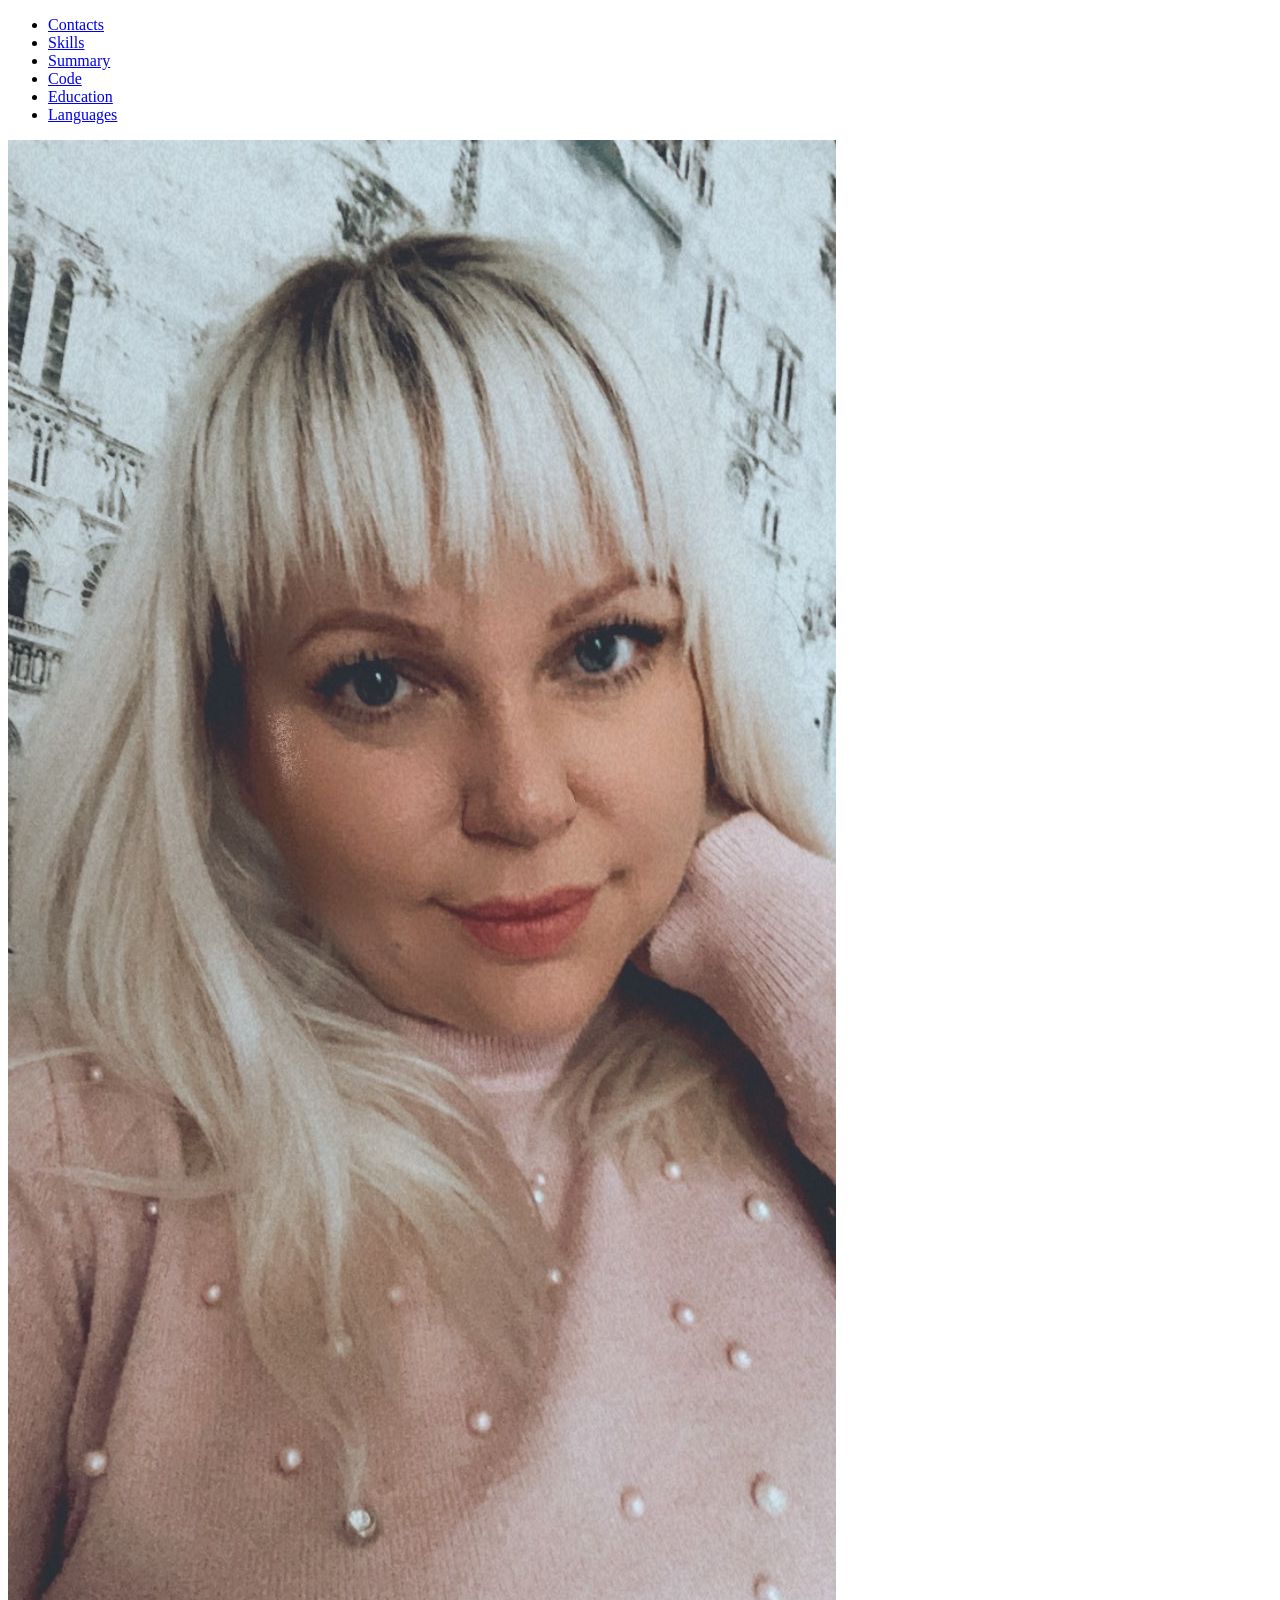
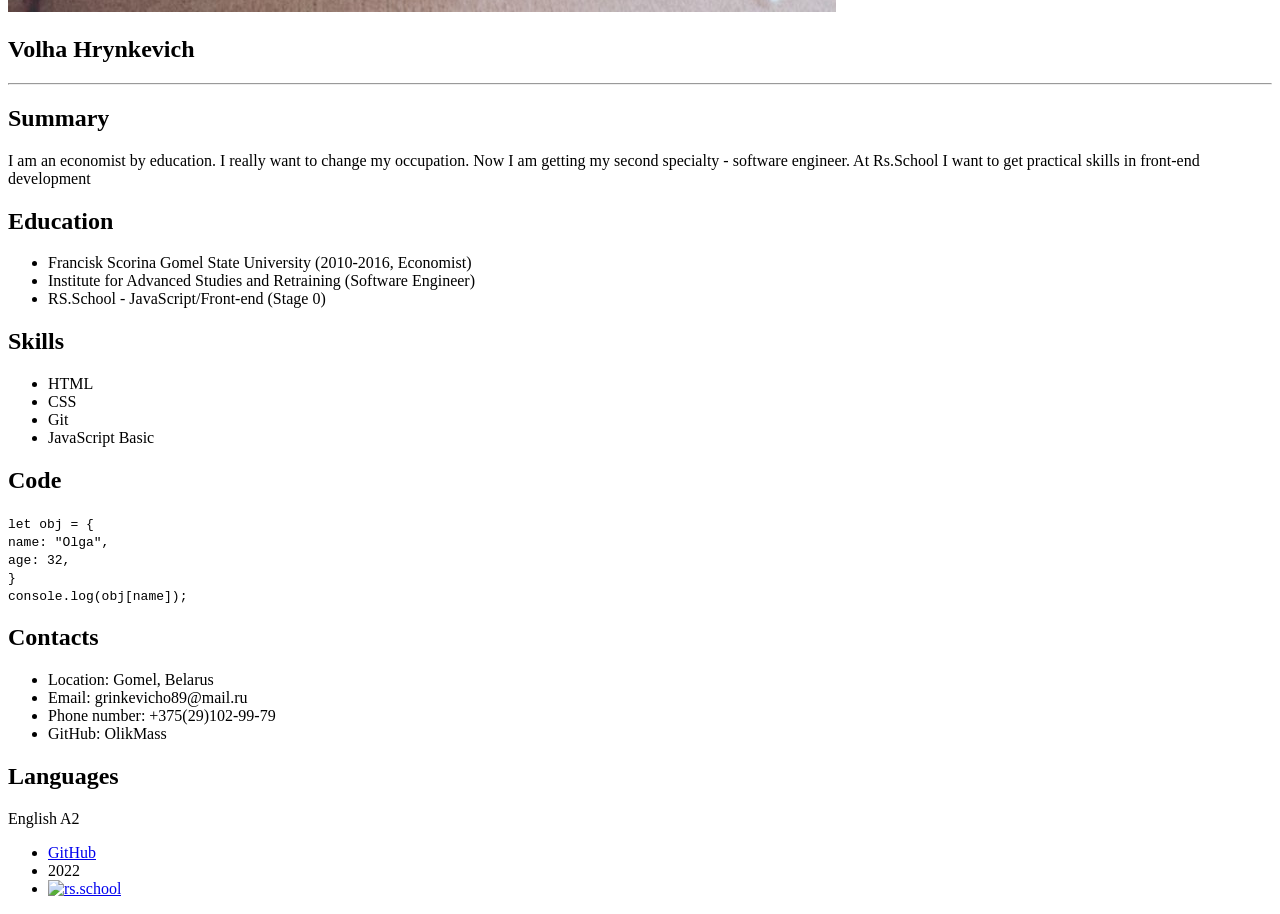
==== index.html @ 53d98a48 "feat: add html code" ====
<!DOCTYPE html>
<html lang="en">
<head>
    <meta charset="UTF-8">
    <meta http-equiv="X-UA-Compatible" content="IE=edge">
    <meta name="viewport" content="width=device-width, initial-scale=1.0">
    <link rel="stylesheet" href="style.css">
    <link rel="preconnect" href="https://fonts.gstatic.com">  
    <link href="https://fonts.googleapis.com/css2?family=Roboto:wght@100;300;500;700&display=swap" rel="stylesheet">
    <title>CV</title>
</head>
<body>
    <header>
        <div class="container">
        <nav>
            <ul class="nav-list">
                <li><a href="#contacts" class="nav-link">Contacts</a></li>
                <li><a href="#skills" class="nav-link">Skills</a></li>
                <li><a href="#summary" class="nav-link">Summary</a></li>
                <li><a href="#code" class="nav-link">Code</a></li>
                <li><a href="#education" class="nav-link">Education</a></li>
                <li><a href="#languages" class="nav-link">Languages</a></li>
            </ul>
        </nav>
        </div>
    </header>
    <main>
        <div class="container">
            <div class="photo">
                <p><img src="SWTI3677.JPG" alt="photo" class="Myphoto"></p>
            <section class="h1">
                <h1>Volha Hrynkevich</h1>
            </section>
            </div>
            <hr>
            <div class="content">
            <section>
                <h2 id="summary">Summary</h2>
                <p>I am an economist by education. I really want to change my occupation. Now I am getting my second specialty - software engineer.
                    At Rs.School I want to get practical skills in front-end development</p>
            </section>
            <section>
                <h2 id="education">Education</h2>
                <ul>
                    <li>Francisk Scorina Gomel State University (2010-2016, Economist)</li>
                    <li>Institute for Advanced Studies and Retraining (Software Engineer)</li>
                    <li>RS.School - JavaScript/Front-end (Stage 0)</li>
                </ul>
            </section>
            <section>
                <h2 id="skills">Skills</h2>
                <ul>
                    <li>HTML</li>
                    <li>CSS</li>
                    <li>Git</li>
                    <li>JavaScript Basic</li>
                </ul>
            </section>
            <section>
                <h2 id="code">Code</h2>
                <p>
                    <code>
                       let obj = { <br>
                        name: "Olga", <br>
                        age: 32, <br>
                       } <br>
                       console.log(obj[name]);
                    </code>
                </p>
            </section>
            <section>
                <h2 id="contacts">Contacts</h2>
                <ul>
                    <li>Location: Gomel, Belarus</li>
                    <li>Email: grinkevicho89@mail.ru</li>
                    <li>Phone number: +375(29)102-99-79</li>
                    <li>GitHub: OlikMass</li>
                </ul>
            </section>
            <section>
                <h2 id="languages">Languages</h2>
                <p>English A2</p>
            </section>
            </div>
        </div>
    </main>
    <footer>
        <div class="container">
            <ul class="nav-list">
                <li><a href="https://github.com/OlikMass" class="nav-link">GitHub</a></li>
                <li>2022</li>
                <li><a href="https://rs.school/js/" class="nav-link">
                    <img src="https://rs.school/images/rs_school_js.svg" alt="rs.school" class="footer">
                </a></li>
            </ul>
        </div>
    </footer>
</body>
</html>
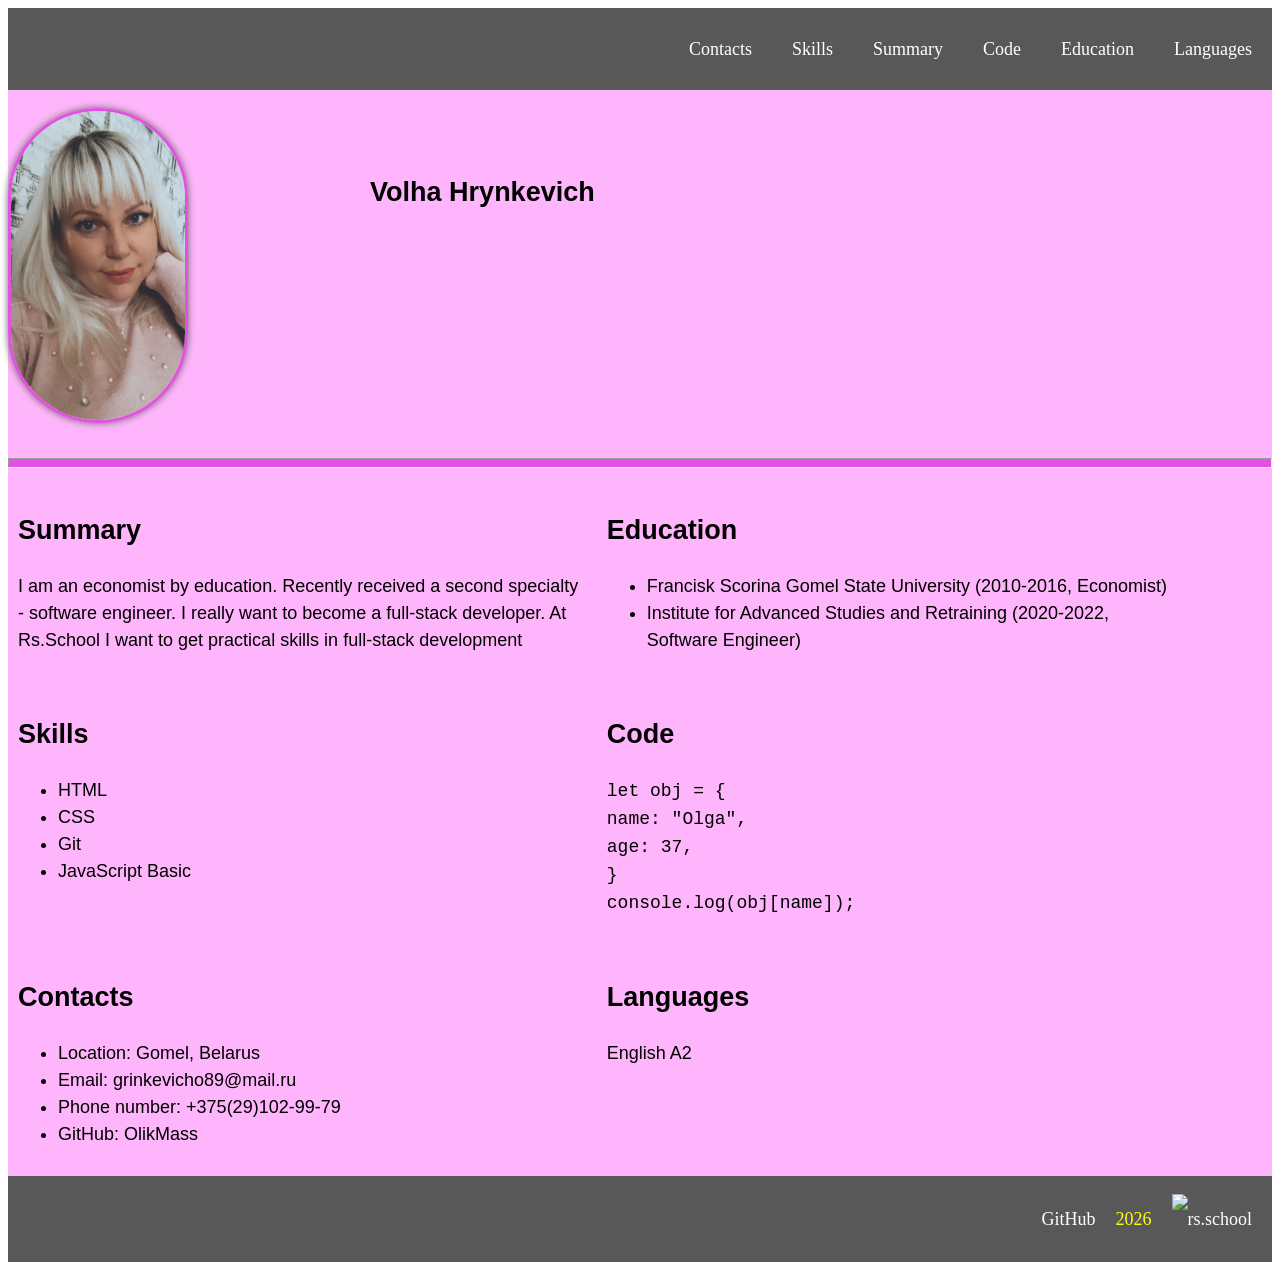
==== commit 39fdc5cf: "docs: update index.html file" ====
--- a/index.html
+++ b/index.html
@@ -2,7 +2,6 @@
 <html lang="en">
 <head>
     <meta charset="UTF-8">
-    <meta http-equiv="X-UA-Compatible" content="IE=edge">
     <meta name="viewport" content="width=device-width, initial-scale=1.0">
     <link rel="stylesheet" href="style.css">
     <link rel="preconnect" href="https://fonts.gstatic.com">  
@@ -27,7 +26,7 @@
     <main>
         <div class="container">
             <div class="photo">
-                <p><img src="SWTI3677.JPG" alt="photo" class="Myphoto"></p>
+                <p><img src="img.JPG" alt="photo" class="Myphoto"></p>
             <section class="h1">
                 <h1>Volha Hrynkevich</h1>
             </section>
@@ -36,15 +35,13 @@
             <div class="content">
             <section>
                 <h2 id="summary">Summary</h2>
-                <p>I am an economist by education. I really want to change my occupation. Now I am getting my second specialty - software engineer.
-                    At Rs.School I want to get practical skills in front-end development</p>
+                <p>I am an economist by education. Recently received a second specialty - software engineer. I really want to become a full-stack developer. At Rs.School I want to get practical skills in full-stack development</p>
             </section>
             <section>
                 <h2 id="education">Education</h2>
                 <ul>
                     <li>Francisk Scorina Gomel State University (2010-2016, Economist)</li>
-                    <li>Institute for Advanced Studies and Retraining (Software Engineer)</li>
-                    <li>RS.School - JavaScript/Front-end (Stage 0)</li>
+                    <li>Institute for Advanced Studies and Retraining (2020-2022, Software Engineer)</li>
                 </ul>
             </section>
             <section>
@@ -62,7 +59,7 @@
                     <code>
                        let obj = { <br>
                         name: "Olga", <br>
-                        age: 32, <br>
+                        age: 37, <br>
                        } <br>
                        console.log(obj[name]);
                     </code>
@@ -85,15 +82,14 @@
         </div>
     </main>
     <footer>
-        <div class="container">
-            <ul class="nav-list">
-                <li><a href="https://github.com/OlikMass" class="nav-link">GitHub</a></li>
-                <li>2022</li>
-                <li><a href="https://rs.school/js/" class="nav-link">
-                    <img src="https://rs.school/images/rs_school_js.svg" alt="rs.school" class="footer">
-                </a></li>
-            </ul>
-        </div>
-    </footer>
-</body>
-</html>+    <div class="container">
+        <ul class="nav-list">
+            <li><a href="https://github.com/OlikMass" class="nav-link">GitHub</a></li>
+            <li>2026</li>
+            <li><a href="https://rs.school/js/" class="nav-link">
+                <img src="https://rs.school/images/rs_school_js.svg" alt="rs.school" class="footer">
+            </a></li>
+        </ul>
+    </div>
+</footer>
+</body>
--- a/style.css
+++ b/style.css
@@ -0,0 +1,72 @@
+body {
+    display: flex;
+    flex-direction: column;
+    justify-content: space-between;
+  }
+  .nav-list {
+    display: flex;
+    justify-content: flex-end;
+    align-items: center;
+    list-style: none;
+  }
+  .nav-link {
+    padding: 0 20px;
+    line-height: 50px;
+    text-decoration: none;
+    color: white;
+    font-size: 18px;
+  }
+  html {
+    scroll-behavior: smooth; 
+  }
+   * {
+    box-sizing: border-box;
+  }
+  .container {
+    max-width: 1440px;
+    margin: 0 auto;
+  }
+  header {
+      background-color: rgb(88, 88, 88);
+  }
+  footer {
+      background-color: rgb(88, 88, 88);
+      color: yellow;
+      font-size: 18px;
+  }
+  main {
+    background-color: rgb(255, 181, 251);
+    font-family: 'Roboto', sans-serif;
+    font-size: 18px;
+    font-weight: 400;
+    line-height: 1.5;
+    color: #000000;
+  }
+  hr {
+      background-color: rgb(226, 81, 226);
+      height: 10px;
+  }
+  .photo {
+      display: flex;
+  }
+  .content {
+      display: flex;
+      flex-wrap: wrap;
+  }
+  section {
+      width: 45%;
+      margin: 10px;
+  }
+.Myphoto {
+    border-radius: 200px;
+    border: 3px solid rgb(226, 81, 226);
+    box-shadow: 0 0 7px #666; 
+    width: 180px;
+}
+.footer {
+    height: 35px;
+}
+.h1 {
+    text-align: center;
+    padding: 50px;
+}
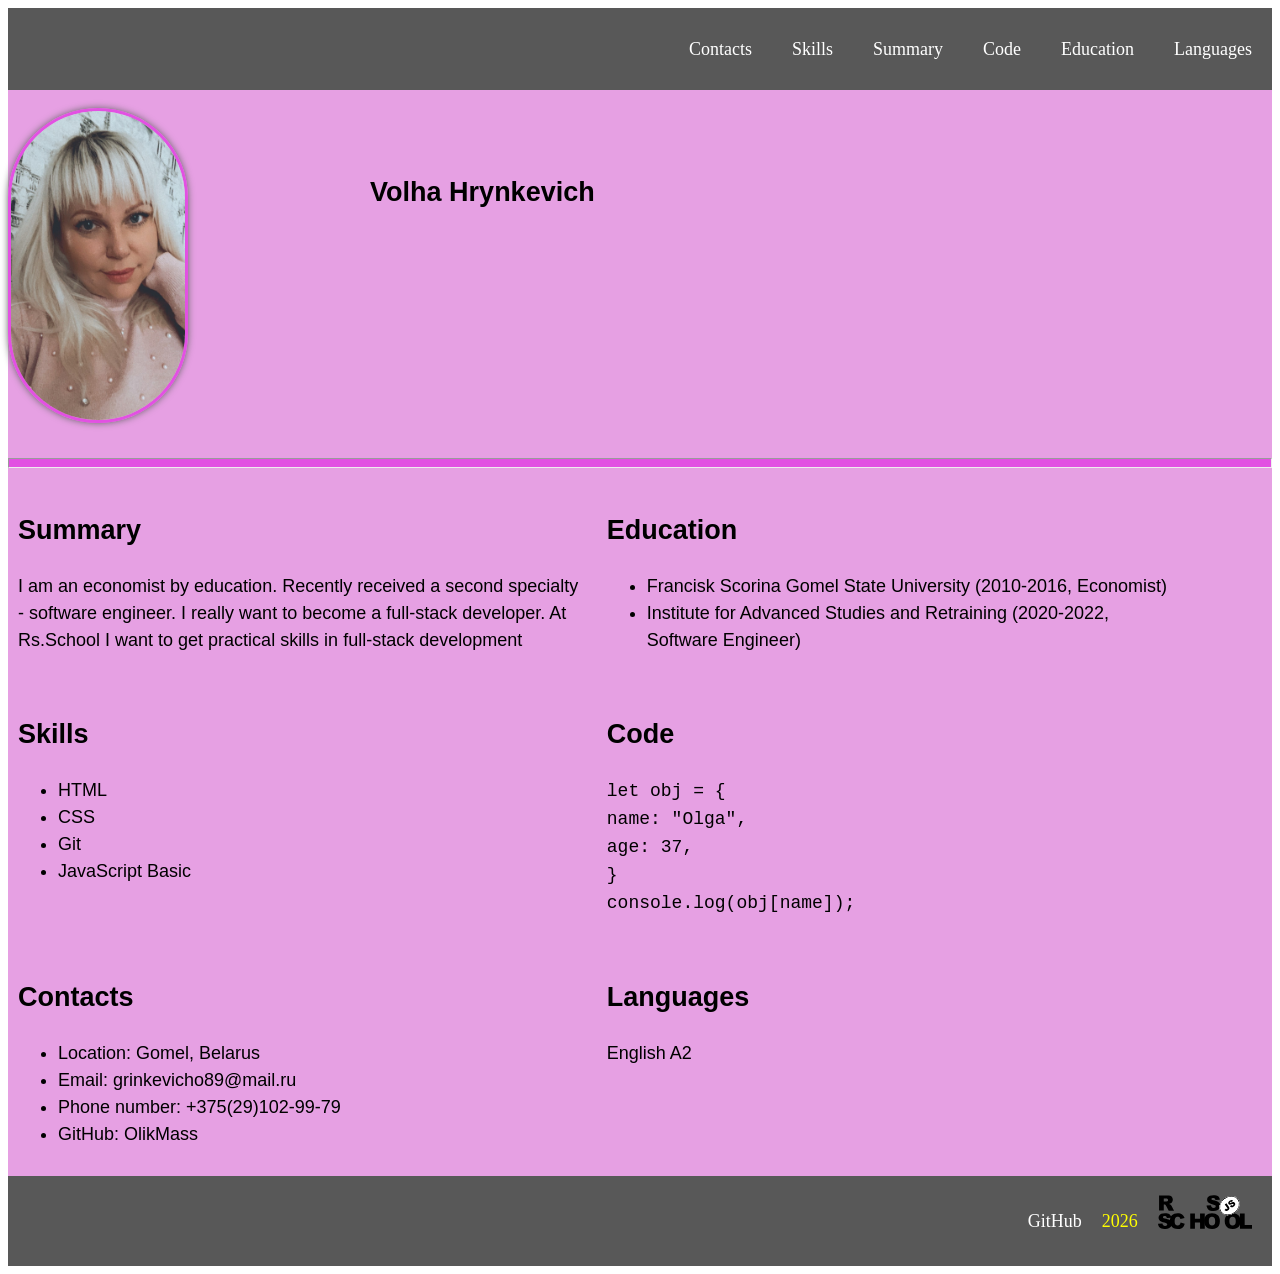
==== commit 327f94c4: "docs: update index.html file" ====
--- a/index.html
+++ b/index.html
@@ -87,7 +87,7 @@
             <li><a href="https://github.com/OlikMass" class="nav-link">GitHub</a></li>
             <li>2026</li>
             <li><a href="https://rs.school/js/" class="nav-link">
-                <img src="https://rs.school/images/rs_school_js.svg" alt="rs.school" class="footer">
+                <img src="/rs-school-logo.svg" alt="rs.school" class="footer">
             </a></li>
         </ul>
     </div>
--- a/style.css
+++ b/style.css
@@ -2,8 +2,8 @@
     display: flex;
     flex-direction: column;
     justify-content: space-between;
-  }
-  .nav-list {
+}
+.nav-list {
     display: flex;
     justify-content: flex-end;
     align-items: center;
@@ -35,7 +35,7 @@
       font-size: 18px;
   }
   main {
-    background-color: rgb(255, 181, 251);
+    background-color: rgb(230, 160, 227);
     font-family: 'Roboto', sans-serif;
     font-size: 18px;
     font-weight: 400;
@@ -49,7 +49,7 @@
   .photo {
       display: flex;
   }
-  .content {
+   .content {
       display: flex;
       flex-wrap: wrap;
   }
